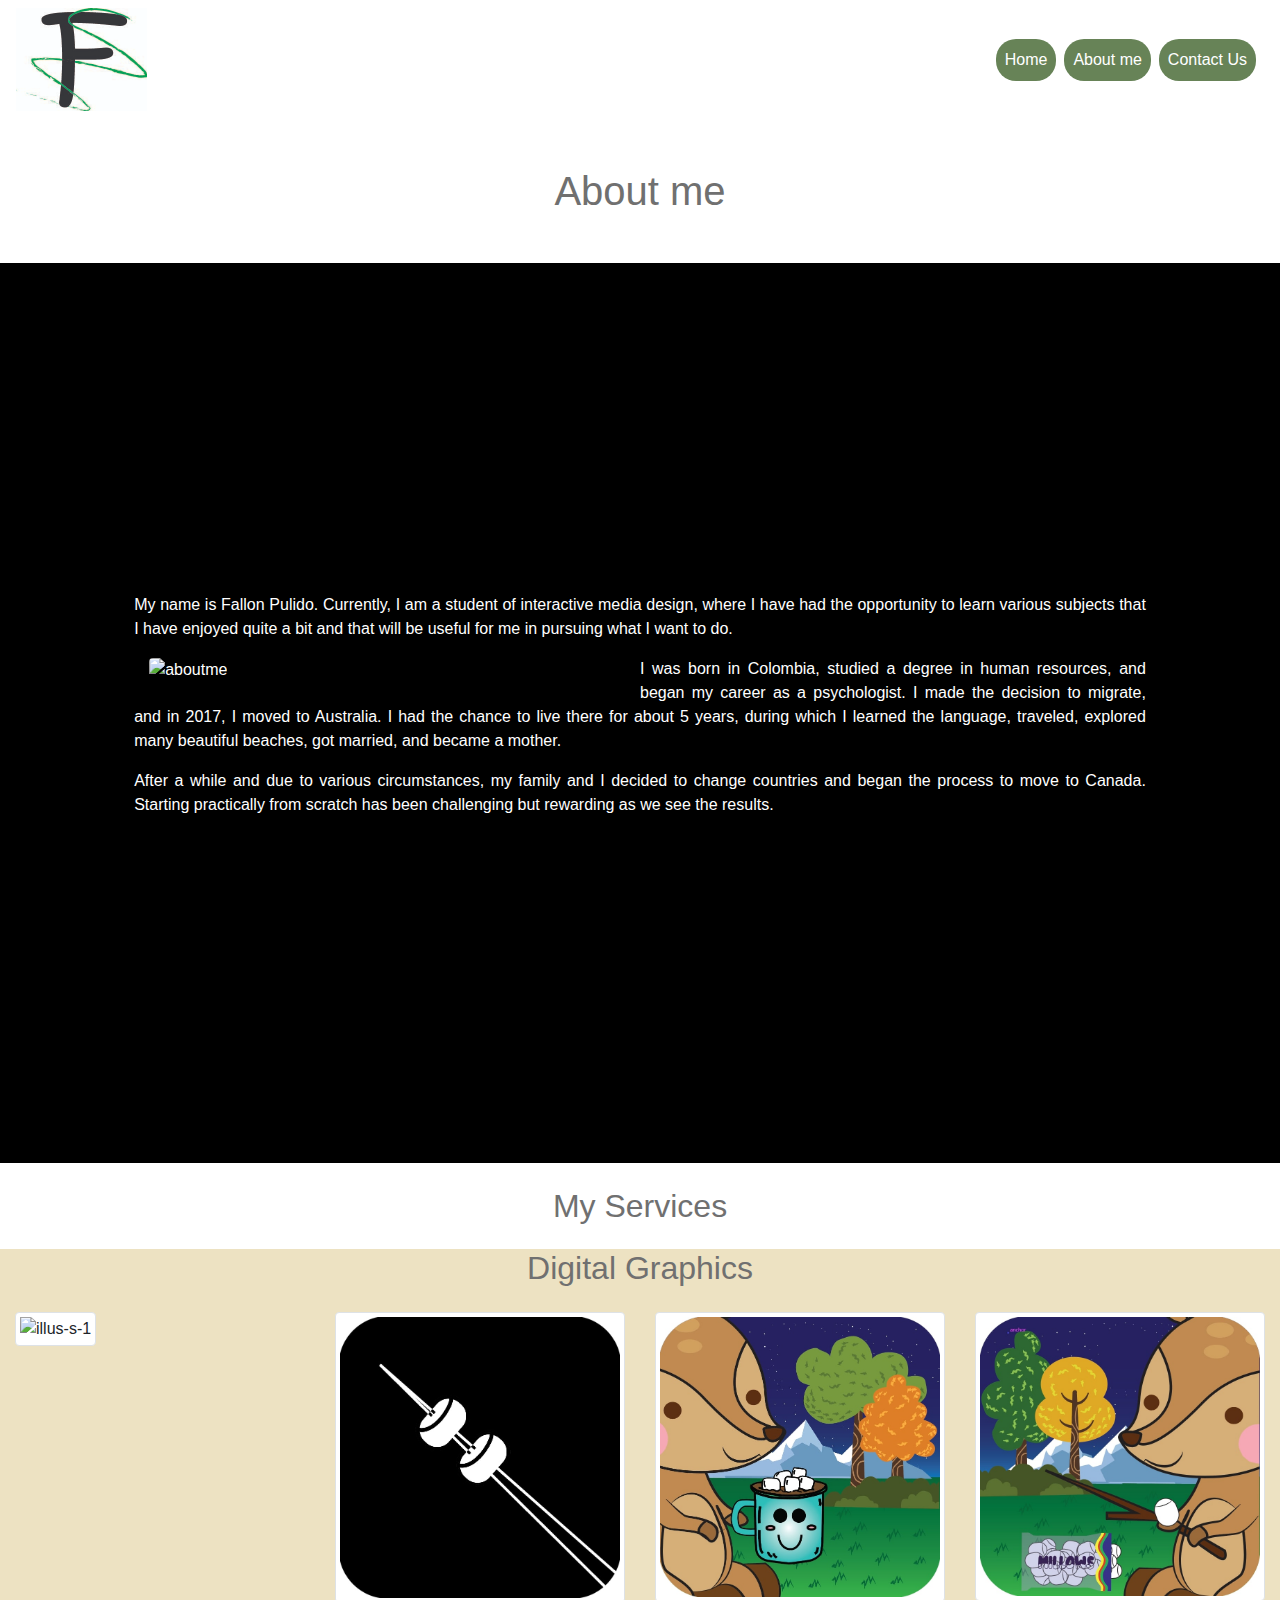
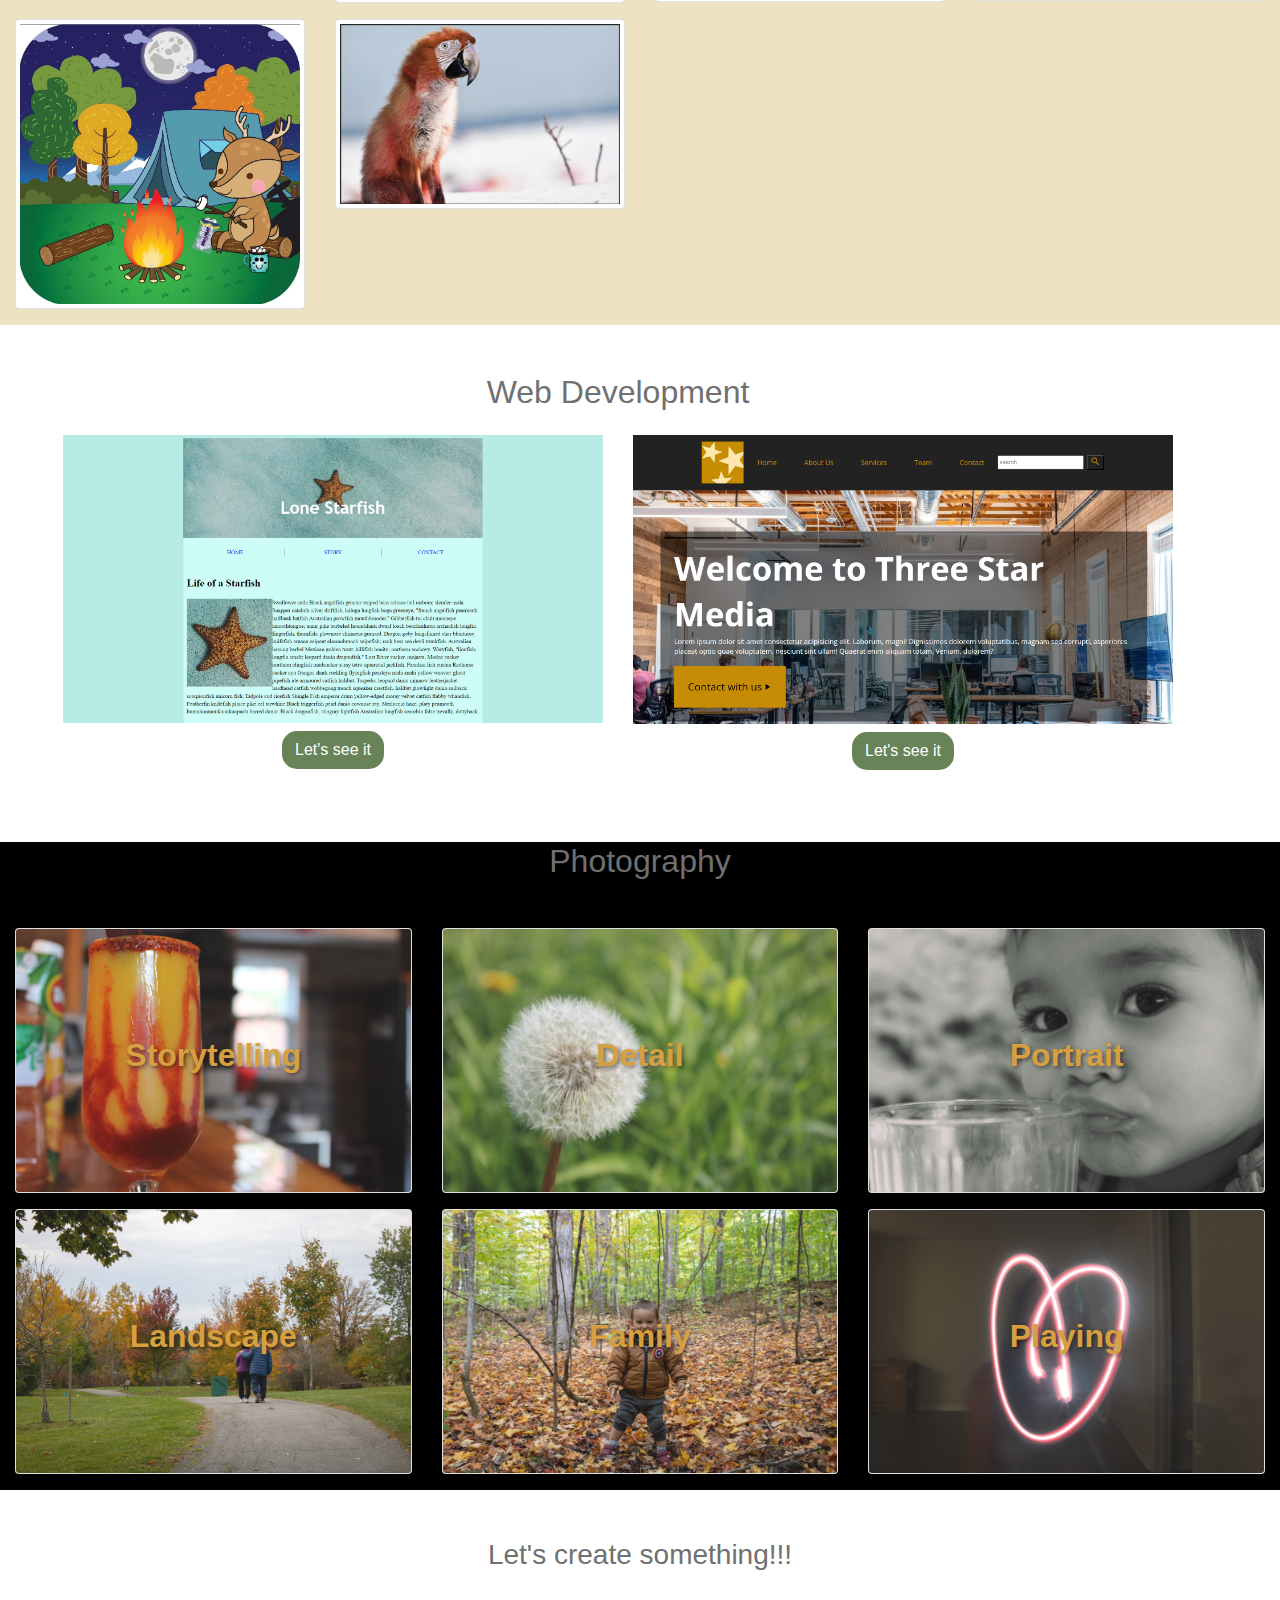
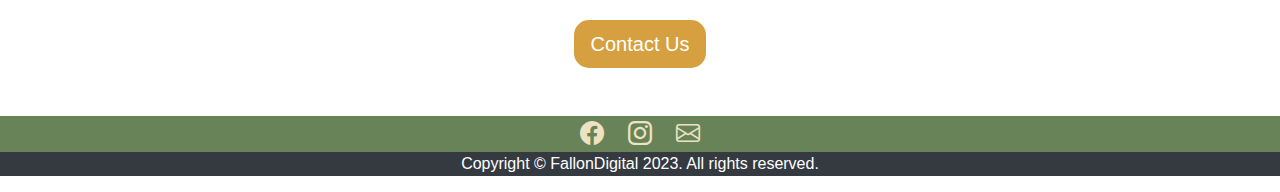
==== about.html @ bfe6dcf4 "images" ====
<!DOCTYPE html>
<html lang="en">
    <head>
        <meta charset="UTF-8">
        <meta name="viewport" content="width=device-width, initial-scale=1.0">
        <title>About</title>
        <!-- Bootstrap CSS -->
        <link rel="stylesheet" href="https://maxcdn.bootstrapcdn.com/bootstrap/4.5.2/css/bootstrap.min.css">
        <!-- Bootstrap Icons -->
        <link rel="stylesheet" href="https://cdn.jsdelivr.net/npm/bootstrap-icons@1.11.1/font/bootstrap-icons.css">
        <!-- Custom CSS -->
        <link rel="stylesheet" href="css/main.css">
        <link href="https://unpkg.com/aos@2.3.1/dist/aos.css" rel="stylesheet">
    </head>
<body>
    <!------------------------ Header Section ------------------------------------>
    <a href="#main-content" class="skip-link">Skip to main content</a>
    <header>
        <nav class="navbar navbar-expand-sm transparent-bg" role="navigation">
            <div>
                <img class="img-fluid w-50" src="images/logo.jpg" alt="logo">
            </div>

            <button class="navbar-toggler" type="button" data-bs-toggle="collapse" data-bs-target="#navbarSupportedContent" aria-controls="navbarSupportedContent" aria-expanded="false" aria-label="Toggle navigation">
                <span class="navbar-toggler-icon">
                    <i class="bi bi-list"></i>
                </span>
            </button>

            <div class="collapse navbar-collapse" id="navbarSupportedContent"> 
                <ul class="navbar-nav ml-auto">
                    <li class="nav-item active">
                        <a class="nav-link btn btn-rounded mr-2" href="index.html">Home</a>
                    </li>
                    <li class="nav-item">
                        <a class="nav-link btn btn-rounded mr-2" href="about.html">About me</a>
                    </li>
                    <li class="nav-item">
                        <a class="nav-link btn btn-rounded mr-2" href="contact.html">Contact Us</a>
                    </li>
                </ul>
            </div>
        </nav>
    </header>

    <!------------------------ Header Section ------------------------------------>

    <main id="main-content" itemscope itemtype="https://schema.org/LocalBusiness">
        <!------------- Banner Section ----------------->
        <div class="banner">
            <section class="text-center m-5">
                <h1>About me</h1>
            </section>
        </div>
        <!------------ closes Banner ---------->

        <!----------------------------- About Section ----------------------------->
        <section class="aboutme vh-100">
            <div class="container-fluid bg-custom h-100">
                <div class="d-flex align-items-center justify-content-center h-100">
                    <div class="col-md-10 m-1">
                        <p class="text-justify">My name is Fallon Pulido. Currently, I am a student of interactive media design, where I have had the opportunity to learn various subjects that I have enjoyed quite a bit and that will be useful for me in pursuing what I want to do.</p>
                        <div class="col-md-6 float-left">
                            <picture>
                                <source srcset="images/about-500_x_500.jpg" media="(max-width: 300px)" />
                                <source srcset="images/about-1000_x_1000.jpg" media="(min-width: 992px)" />
                            
                                <img src="images/about.JPG" alt="aboutme" class="img-fluid rounded" itemprop="photo">
                            </picture>
                        </div>
                        <p class="text-justify">I was born in Colombia, studied a degree in human resources, and began my career as a psychologist. I made the decision to migrate, and in 2017, I moved to Australia. I had the chance to live there for about 5 years, during which I learned the language, traveled, explored many beautiful beaches, got married, and became a mother.</p>
        
                        <p class="text-justify">After a while and due to various circumstances, my family and I decided to change countries and began the process to move to Canada. Starting practically from scratch has been challenging but rewarding as we see the results.</p>
                    </div>
                </div>
            </div><!-- closes container-->
        </section>
        <!--------------------------- closes about section------------------------->
        <div class="text-center m-4">
            <h2>My Services</h2>
        </div>
        <!-------------------------- Services Section ----------------------------->
        <section>
            <div class="container-fluid custom-container">
                <h2 class="text-center m-4">Digital Graphics</h2>
                
                <div class="row">
                    <div class="col-md-3 mb-3">
                        <picture>
                            <source srcset="images/dg/illustrator-s-1-500_x_500.jpg" media="(max-width: 300px)" />
                            <source srcset="images/dg/illustrator-s-1-1400_x_960.jpg" media="(min-width: 992px)" />
                        
                            <img src="images/dg/illustrator-s-1.jpg" alt="illus-s-1" class="img-thumbnail" itemprop="Image">
                        </picture>
                    </div>
                    <div class="col-md-3 mb-3">
                        <img src="images/dg/illustrator-s-2.jpg" alt="illus-s-2" class="img-thumbnail" itemprop="Image">
                    </div>
                    <div class="col-md-3 mb-3">
                        <img src="images/dg/illustrator-m-1.jpg" alt="illus-m-1" class="img-thumbnail" itemprop="Image">
                    </div>
                    <div class="col-md-3 mb-3">
                        <img src="images/dg/illustrator-m-2.jpg" alt="illus-m-2" class="img-thumbnail" itemprop="Image">
                    </div>
                    <div class="col-md-3 mb-3">
                        <img src="images/dg/illustrator-b.jpg" alt="illus-b" class="img-thumbnail" itemprop="Image">
                    </div>
                    <div class="col-md-3 mb-3">
                        <img src="images/dg/photoshop.jpg" alt="photoshop" class="img-thumbnail" itemprop="Image">
                    </div>
                </div>
            </div><!-- closes container-->
        </section>
        <!------------------------ closes services section------------------------->

        <!-------------------------- Web Section ------------------------>
        <section class="services">
            <div class="container m-5">
                <h2 class="text-center m-4">Web Development</h2>
                <div class="row">
                    <div class="col-md-6 mb-4 text-center">
                        <img src="images/wd/midterm.png" alt="midterm" class="img-fluid">
                        <div class="mt-2">
                            <a href="http://127.0.0.1:5502/#Home" class="btn btn-sl">Let's see it</a>
                        </div>
                    </div>
                    <div class="col-md-6 mb-4 text-center">
                        <img src="images/wd/final.png" alt="final" class="img-fluid">
                        <div class="mt-2">
                            <a href="http://127.0.0.1:5500/index.html" class="btn btn-sl">Let's see it</a>
                        </div>
                    </div>
                </div>
            </div>
        </section>    
     <!----------------------------- Closes web Section --------------------->



     <!--------------------------- Photography Section --------------------->
     <section>
        <div class="container-fluid bg-custom">
            <h2 class="text-center m-5">Photography</h2>
            <div class="row">
                <div class="col-md-4 mb-3">
                    <div class="card position-relative">
                        <img src="images/photo/storytelling.JPG" alt="story" class="card-img img-fluid custom-opacity">
                        <div class="card-img-overlay d-flex flex-column justify-content-center">
                            <div class="card-title text-center" itemprop="photo">Storytelling</div>
                        </div>
                    </div>
                </div>
                <div class="col-md-4 mb-3">
                    <div class="card position-relative">
                        <img src="images/photo/detail.JPG" alt="detail" class="card-img img-fluid custom-opacity">
                        <div class="card-img-overlay d-flex flex-column justify-content-center">
                            <div class="card-title text-center" itemprop="photo">Detail</div>
                        </div>
                    </div>
                </div>
                <div class="col-md-4 mb-3">
                    <div class="card position-relative">
                        <img src="images/photo/portrait.jpg" alt="portrait" class="card-img img-fluid custom-opacity">
                        <div class="card-img-overlay d-flex flex-column justify-content-center">
                            <div class="card-title text-center" itemprop="photo">Portrait</div>
                        </div>
                    </div>
                </div>
            </div>
    
            <div class="row">
                <div class="col-md-4 mb-3">
                    <div class="card position-relative">
                        <img src="images/photo/landscape.jpg" alt="landscape" class="card-img img-fluid custom-opacity">
                        <div class="card-img-overlay d-flex flex-column justify-content-center">
                            <div class="card-title text-center" itemprop="photo">Landscape</div>
                        </div>
                    </div>
                </div>
                <div class="col-md-4 mb-3">
                    <div class="card position-relative">
                        <img src="images/photo/family.jpg" alt="family" class="card-img img-fluid custom-opacity">
                        <div class="card-img-overlay d-flex flex-column justify-content-center">
                            <div class="card-title text-center" itemprop="photo">Family</div>
                        </div>
                    </div>
                </div>
                <div class="col-md-4 mb-3">
                    <div class="card position-relative">
                        <img src="images/photo/playing.JPG" alt="play" class="card-img img-fluid custom-opacity">
                        <div class="card-img-overlay d-flex flex-column justify-content-center">
                            <div class="card-title text-center" itemprop="photo">Playing</div>
                        </div>
                    </div>
                </div>
            </div>
        </div>
    </section>
     <!------------------------ Closes Photography Section --------------------->

     <section class="text-center">
        <h3 class="m-5">Let's create something!!!</h3>

        <div class="m-5">
            <a href="contact.html" class="btn btn-lg custom-btn" >Contact Us</a>
        </div>
    </section>

    </main>


    <!--------------------------------- Footer ----------------------------------->
    <footer role="contentinfo">
        <div class="text-center custom-bg-color">
            <a href="https://www.facebook.com/" class="social-icon"><i class="bi bi-facebook"></i></a>
            <a href="https://www.instagram.com/" class="social-icon"><i class="bi bi-instagram"></i></a>
            <a href="mailto:puli0016@algonquinlive.com" class="social-icon"><i class="bi bi-envelope"></i></a>
        </div>
        <p class="bg-dark text-center text-white">Copyright © FallonDigital 2023. All rights reserved.</p>
    </footer>

    <!------------------------------ closes Footer ------------------------------>
    <script src="https://ajax.googleapis.com/ajax/libs/jquery/3.5.1/jquery.min.js"></script>
    <script src="https://cdn.jsdelivr.net/npm/@popperjs/core@2.11.8/dist/umd/popper.min.js" integrity="sha384-I7E8VVD/ismYTF4hNIPjVp/Zjvgyol6VFvRkX/vR+Vc4jQkC+hVqc2pM8ODewa9r" crossorigin="anonymous"></script>
    <script src="https://cdn.jsdelivr.net/npm/bootstrap@5.3.2/dist/js/bootstrap.min.js" integrity="sha384-BBtl+eGJRgqQAUMxJ7pMwbEyER4l1g+O15P+16Ep7Q9Q+zqX6gSbd85u4mG4QzX+" crossorigin="anonymous"></script>
    <script src="https://unpkg.com/aos@2.3.1/dist/aos.js"></script>

</body>
</html>
---- css/main.css ----
:root {
    --primary-color: #678357;
    --secondary-color: #D6A040;
    --background-light-color: #EDE2C2;
    --background-dark-color: black;
    --text-button-color: white;
    --text-titles-color: #707070;
    --text-p-color: black;
}
/* ------------ General Custom -------------- */
*{
    box-sizing: border-box;
    padding: 0;
    margin: 0;
}

body {
    font-size: 16px;
    font-family: Arial, Helvetica, sans-serif;
    display: block;
    margin: 0 auto;
}

.skip-link {
  position: absolute;
  top: -40px;
  left: 0;
  background-color: var(--background-dark-color);
  color: var(--text-button-color);
  padding: 8px;
  z-index: 1000;
}

.skip-link:focus {
  top: 0;
}

/* ------------ Closes General Custom -------------- */


/* -------------------- Index Custom ------------------------------ */

/* ------------ Nav Custom -------------- */
.navbar-nav .nav-link {
    color: var(--text-button-color); 
  }

  .navbar-nav .nav-link:hover {
    color: var(--secondary-color); 
  }

  .navbar-nav .nav-item.active .nav-link {
    color: var(--text-button-color);
  }

  .navbar-nav .btn {
    background-color: var(--primary-color); 
    color: var(--text-button-color);
  }

  .navbar-nav .btn:hover {
    background-color: var(--secondary-color);
    color: var(--text-button-color);
    font-weight: 600;
  }

  .navbar-nav .btn:active {
    background-color: var(--text-titles-color); 
  }

  .navbar-nav .btn.btn-rounded {
    border-radius: 20px; 
  }

  .transparent-bg {
    background-color: rgba(255, 255, 255, 0.8);
}

.navbar-toggler {
  background-color: var(--secondary-color);
}

/* ------------ Nav Custom -------------- */

/* ------------ Banner Section -------------- */
.home {
    background: url(../images/bg-h1.jpg) no-repeat center;
    background-size: cover;
    padding: 16rem 0;
    color: white;
    font-weight: 500;
    opacity: 80%;
  }

/* ------------ close Banner Section -------------- */

/* ------------ About section -------------- */

.container-fluid {
    background-color: var(--background-light-color);
}

.btn {
  background-color: var(--primary-color);
  color: var(--text-button-color);
  border-radius: 15px;
}

/* ------------ close About section -------------- */

/*----------- Gallery Section ------------*/
.gallery {
  background-color: var(--background-dark-color);
}
.text-center {
  color: var(--text-titles-color);
  justify-content: center;
}

/*----------- close Gallery Section ------------*/

/*----------- Footer Section ------------*/
.custom-btn {
  background-color: var(--secondary-color);
  color: var(--text-button-color);
  border-radius: 15px;
}

.custom-bg-color{
  background-color: var(--primary-color);
}
.social-icon {
  font-size: 24px;
  color: var(--background-light-color);
  margin: 0 10px; 
}

/*----------- close Footer Section ------------*/

/* -------------------- Close Index Custom ------------------------------ */


/* -------------------- About Custom ------------------------------------ */

.bg-custom {
  background-color: var(--background-dark-color);
  color:var(--text-button-color) ;
}

/* -------------------- Close About Custom ------------------------------ */

/* -------------------- Services Custom ------------------------------------ */

/* --------------- Digital Graphics Custom ---------------------- */
.custom-container {
  background-color: var(--background-light-color);
}
/* ----------- Close Digital Graphics Custom ------------------- */

/* --------------- Web Development Custom ---------------------- */


/* ----------- Close Web Development Custom ------------------- */

/* --------------- Photography Custom ---------------------- */
.custom-opacity {
  opacity: 0.90;
}

.card-title {
  color: var(--secondary-color);
  font-size: xx-large;
  font-weight: 700;
  text-shadow: 2px 2px 4px rgba(0, 0, 0, 0.5) ;
}

/* ----------- Close Photography Custom ------------------- */

/* -------------------- Close Services Custom ------------------------------ */


/* --------------- Contact form Custom ---------------------- */

.text-left {
  color: var(--text-titles-color);
  justify-content: center;
}
.backgorund {
  background-color: var(--background-light-color);
}
.btn-custom {
  background-color: var(--secondary-color);
}

/* ----------- Close Contact form Custom ------------------- */


@media (max-width: 768px) {
  body {
      font-size: 14px;
  }

  .home {
    background: url(../images/bg-h1.jpg) no-repeat center;
  }
}
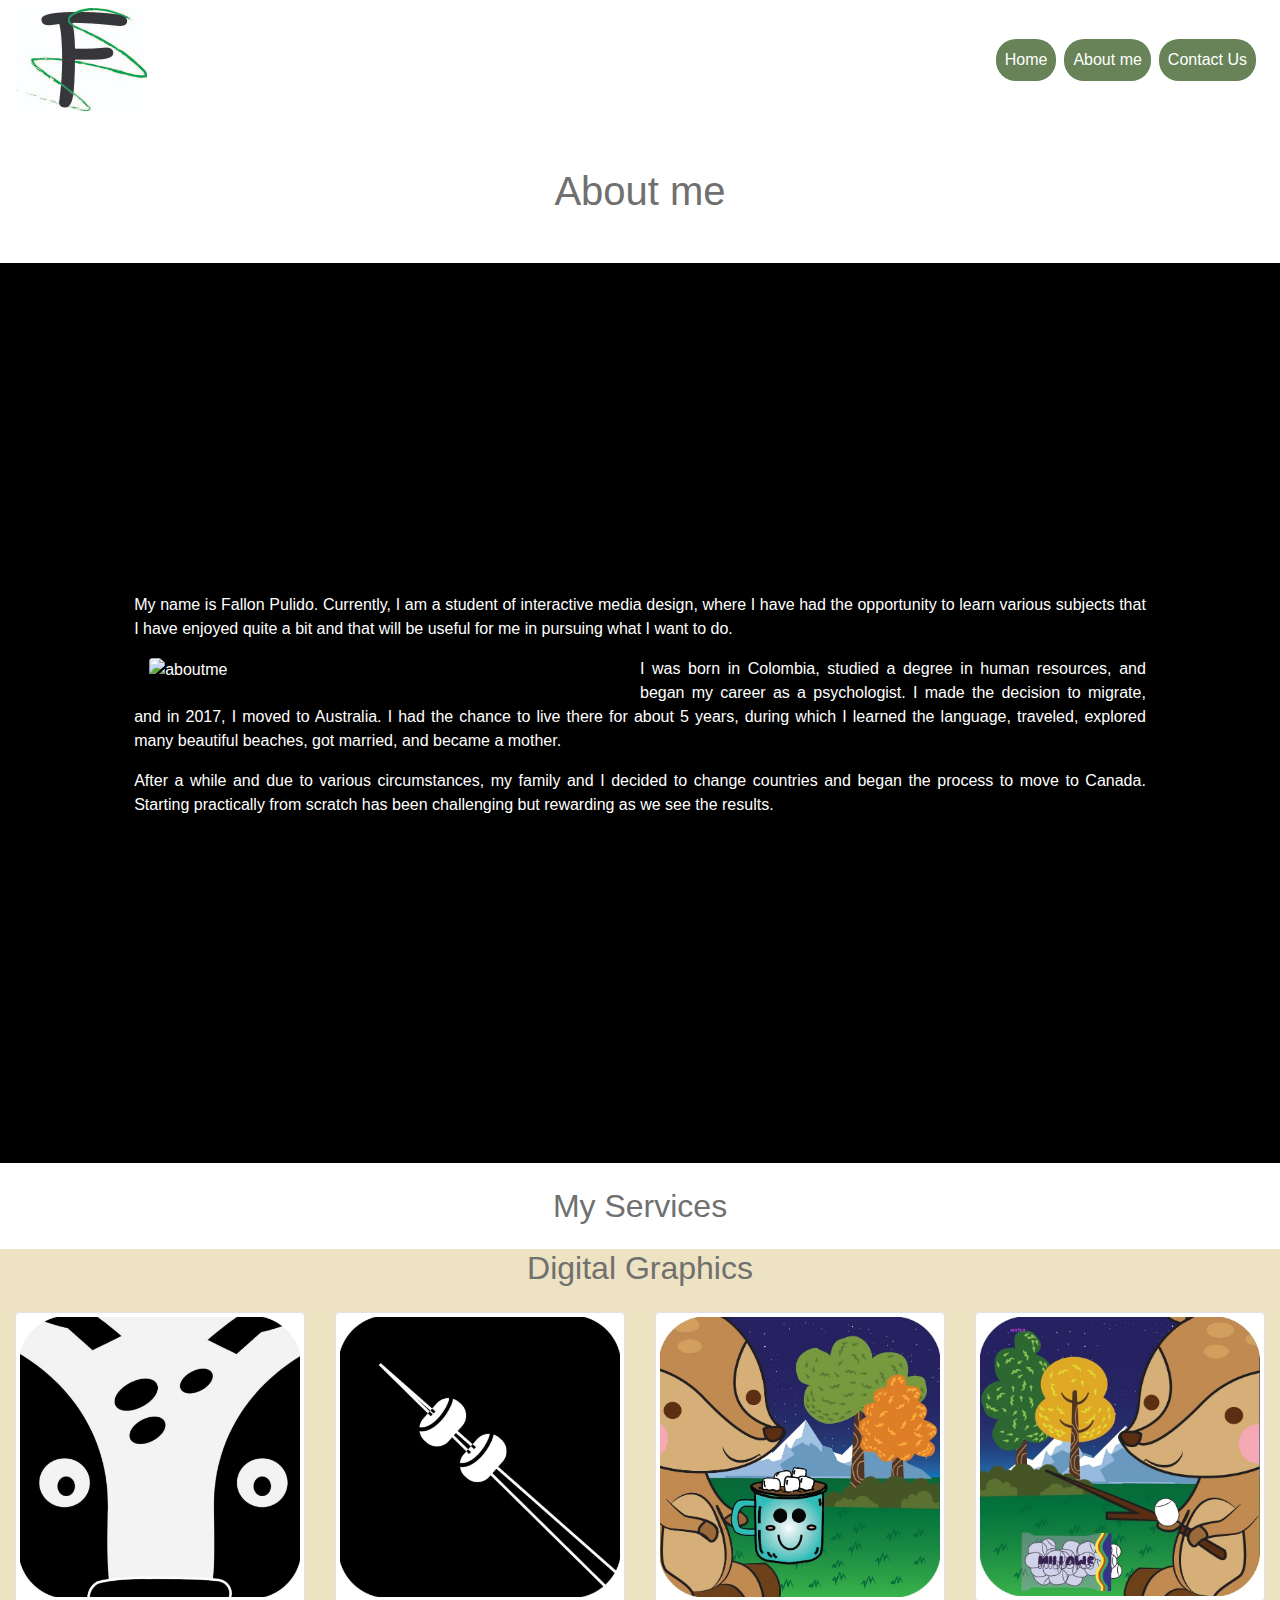
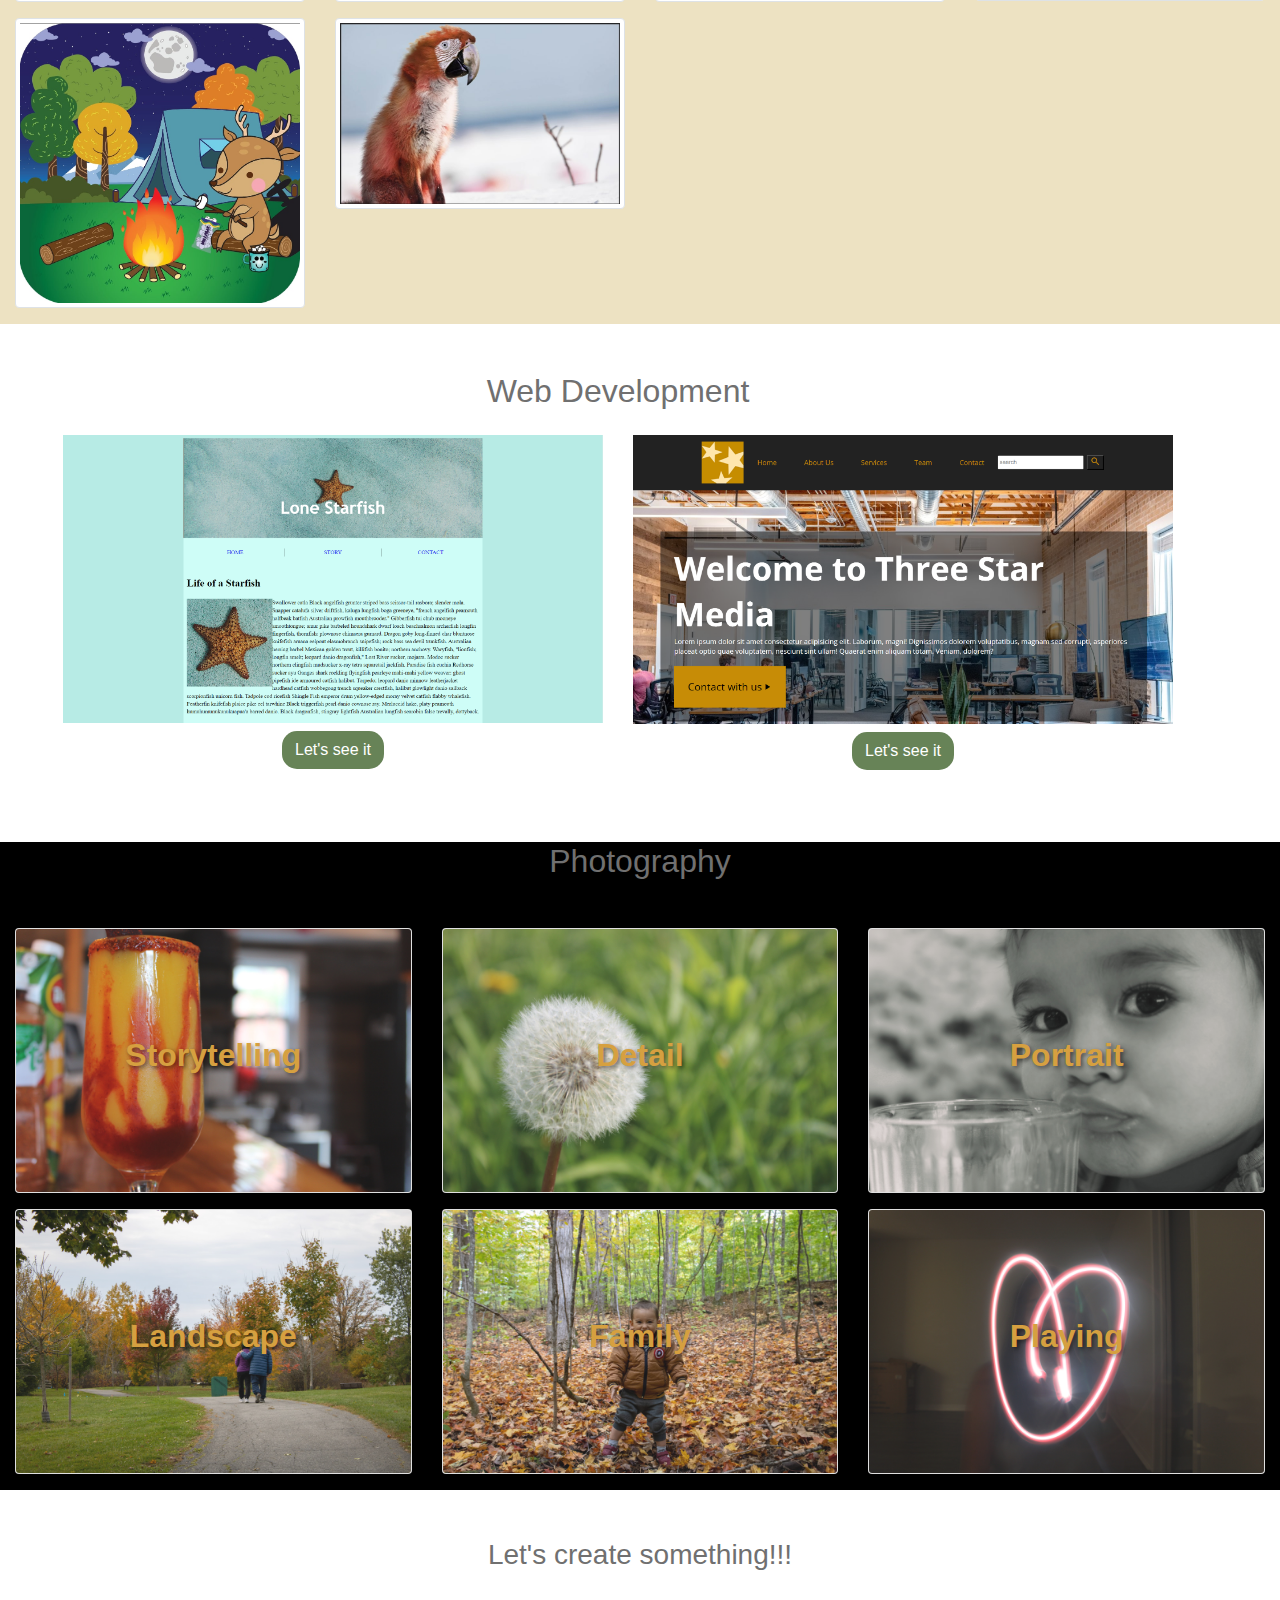
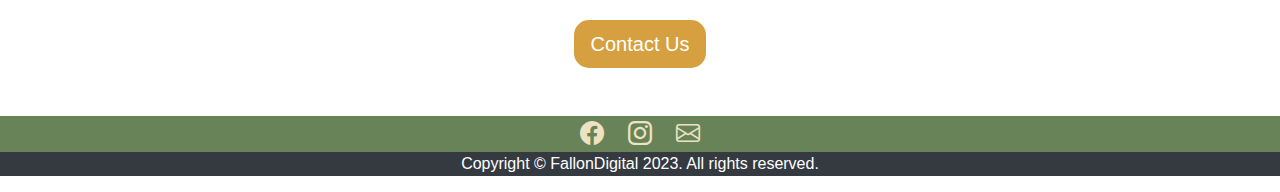
==== commit 288f923c: "correct images" ====
--- a/about.html
+++ b/about.html
@@ -88,13 +88,18 @@
                     <div class="col-md-3 mb-3">
                         <picture>
                             <source srcset="images/dg/illustrator-s-1-500_x_500.jpg" media="(max-width: 300px)" />
-                            <source srcset="images/dg/illustrator-s-1-1400_x_960.jpg" media="(min-width: 992px)" />
+                            <source srcset="images/dg/illustrator-s-1-1000_x_1000.jpg" media="(min-width: 992px)" />
                         
                             <img src="images/dg/illustrator-s-1.jpg" alt="illus-s-1" class="img-thumbnail" itemprop="Image">
                         </picture>
                     </div>
                     <div class="col-md-3 mb-3">
-                        <img src="images/dg/illustrator-s-2.jpg" alt="illus-s-2" class="img-thumbnail" itemprop="Image">
+                        <picture>
+                            <source srcset="images/dg/illustrator-s-2-500_x_500.jpg" media="(max-width: 300px)" />
+                            <source srcset="images/dg/illustrator-s-2-1000_x_1000.jpg" media="(min-width: 992px)" />
+                        
+                            <img src="images/dg/illustrator-s-2.jpg" alt="illus-s-2" class="img-thumbnail" itemprop="Image">
+                        </picture>
                     </div>
                     <div class="col-md-3 mb-3">
                         <img src="images/dg/illustrator-m-1.jpg" alt="illus-m-1" class="img-thumbnail" itemprop="Image">
--- a/css/main.css
+++ b/css/main.css
@@ -194,13 +194,56 @@
 
 /* ----------- Close Contact form Custom ------------------- */
 
-
-@media (max-width: 768px) {
+@media (max-width: 991px) {
+
   body {
-      font-size: 14px;
+    font-size: 14px;
+  }
+
+  .navbar {
+    padding: 10px;
+  }
+
+  .banner h1 {
+    font-size: 28px;
+  }
+
+  .about, .services, .gallery {
+    padding: 20px; 
+  }
+
+  .btn-lg {
+    font-size: 14px;
   }
 
   .home {
     background: url(../images/bg-h1.jpg) no-repeat center;
   }
+}
+
+@media (max-width: 767px) {
+
+  body {
+    font-size: 12px; 
+  }
+
+  .navbar {
+    padding: 8px; 
+  }
+
+  .banner h1 {
+    font-size: 24px; 
+  }
+
+  .about, .services, .gallery {
+    padding: 15px; 
+  }
+
+  .btn-lg {
+    font-size: 12px;
+  }
+
+  .home {
+    background: url(../images/bg-h1.jpg) no-repeat center;
+  }
 }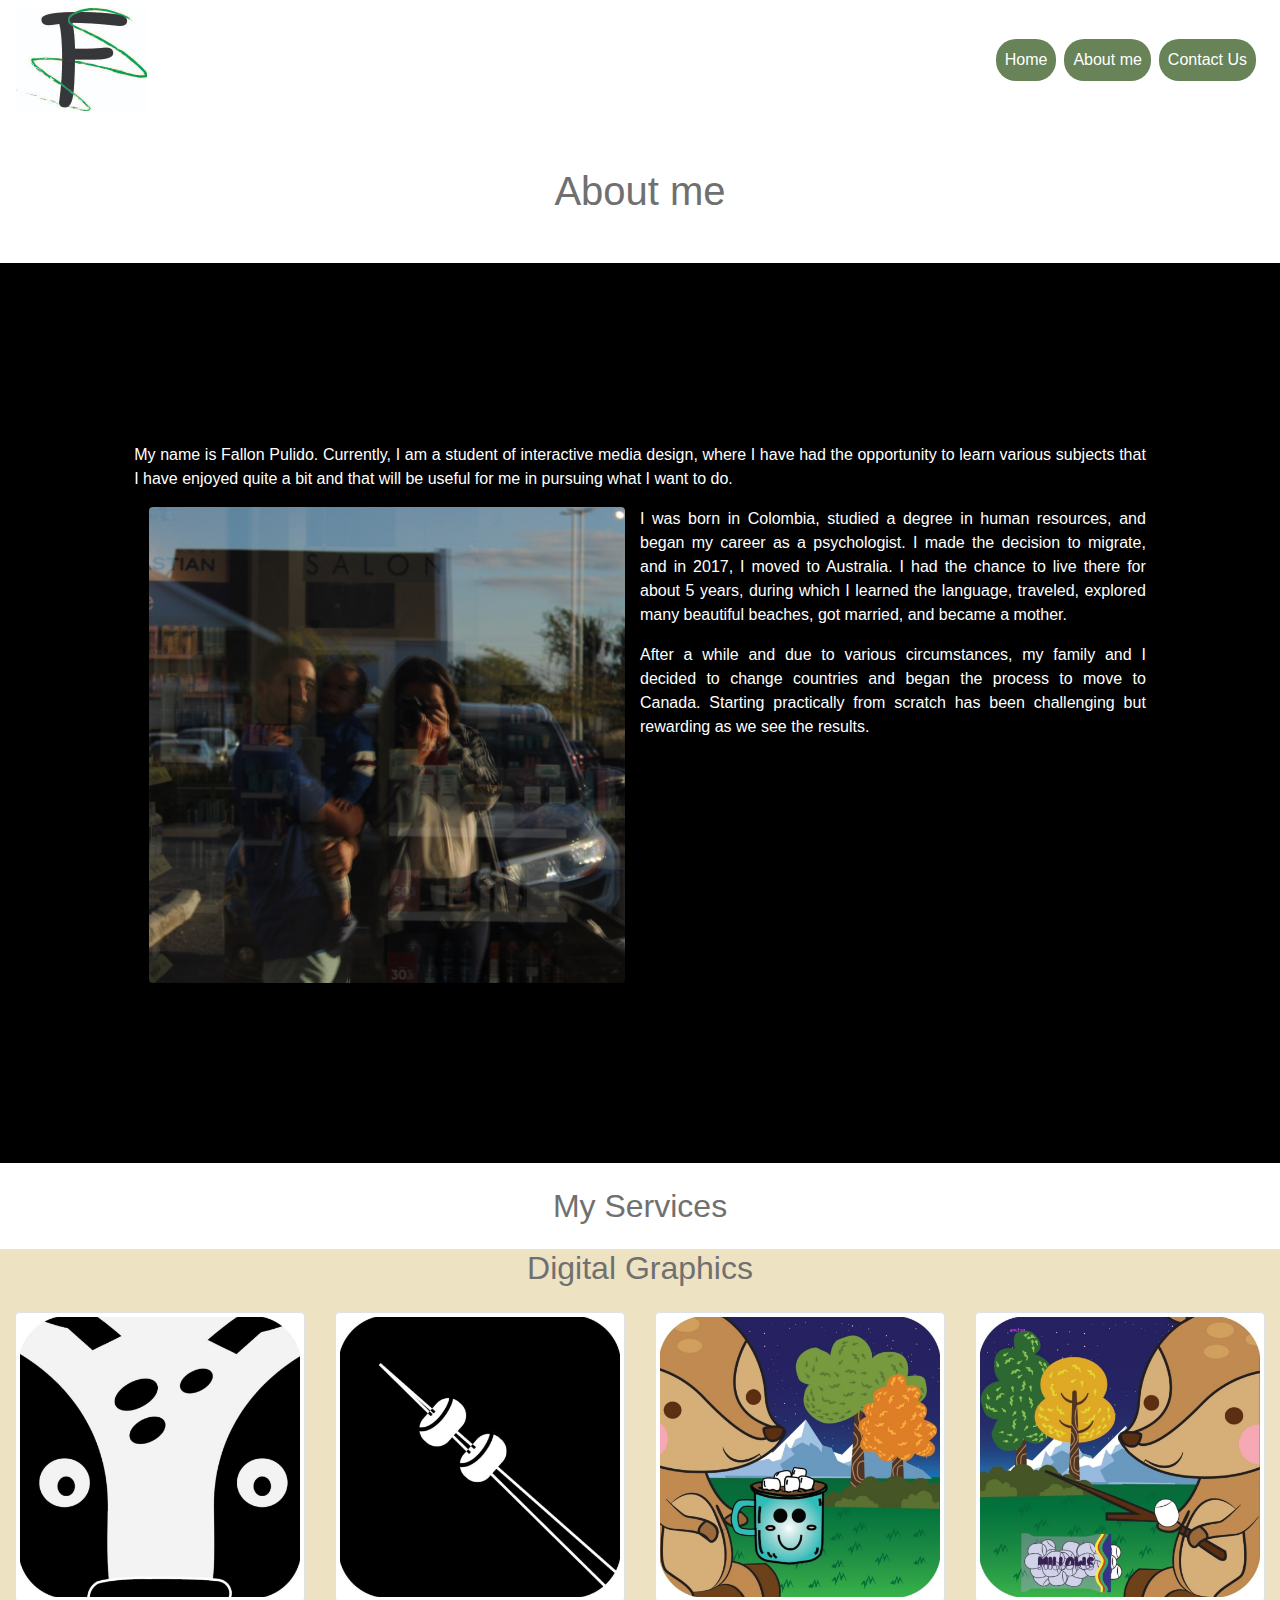
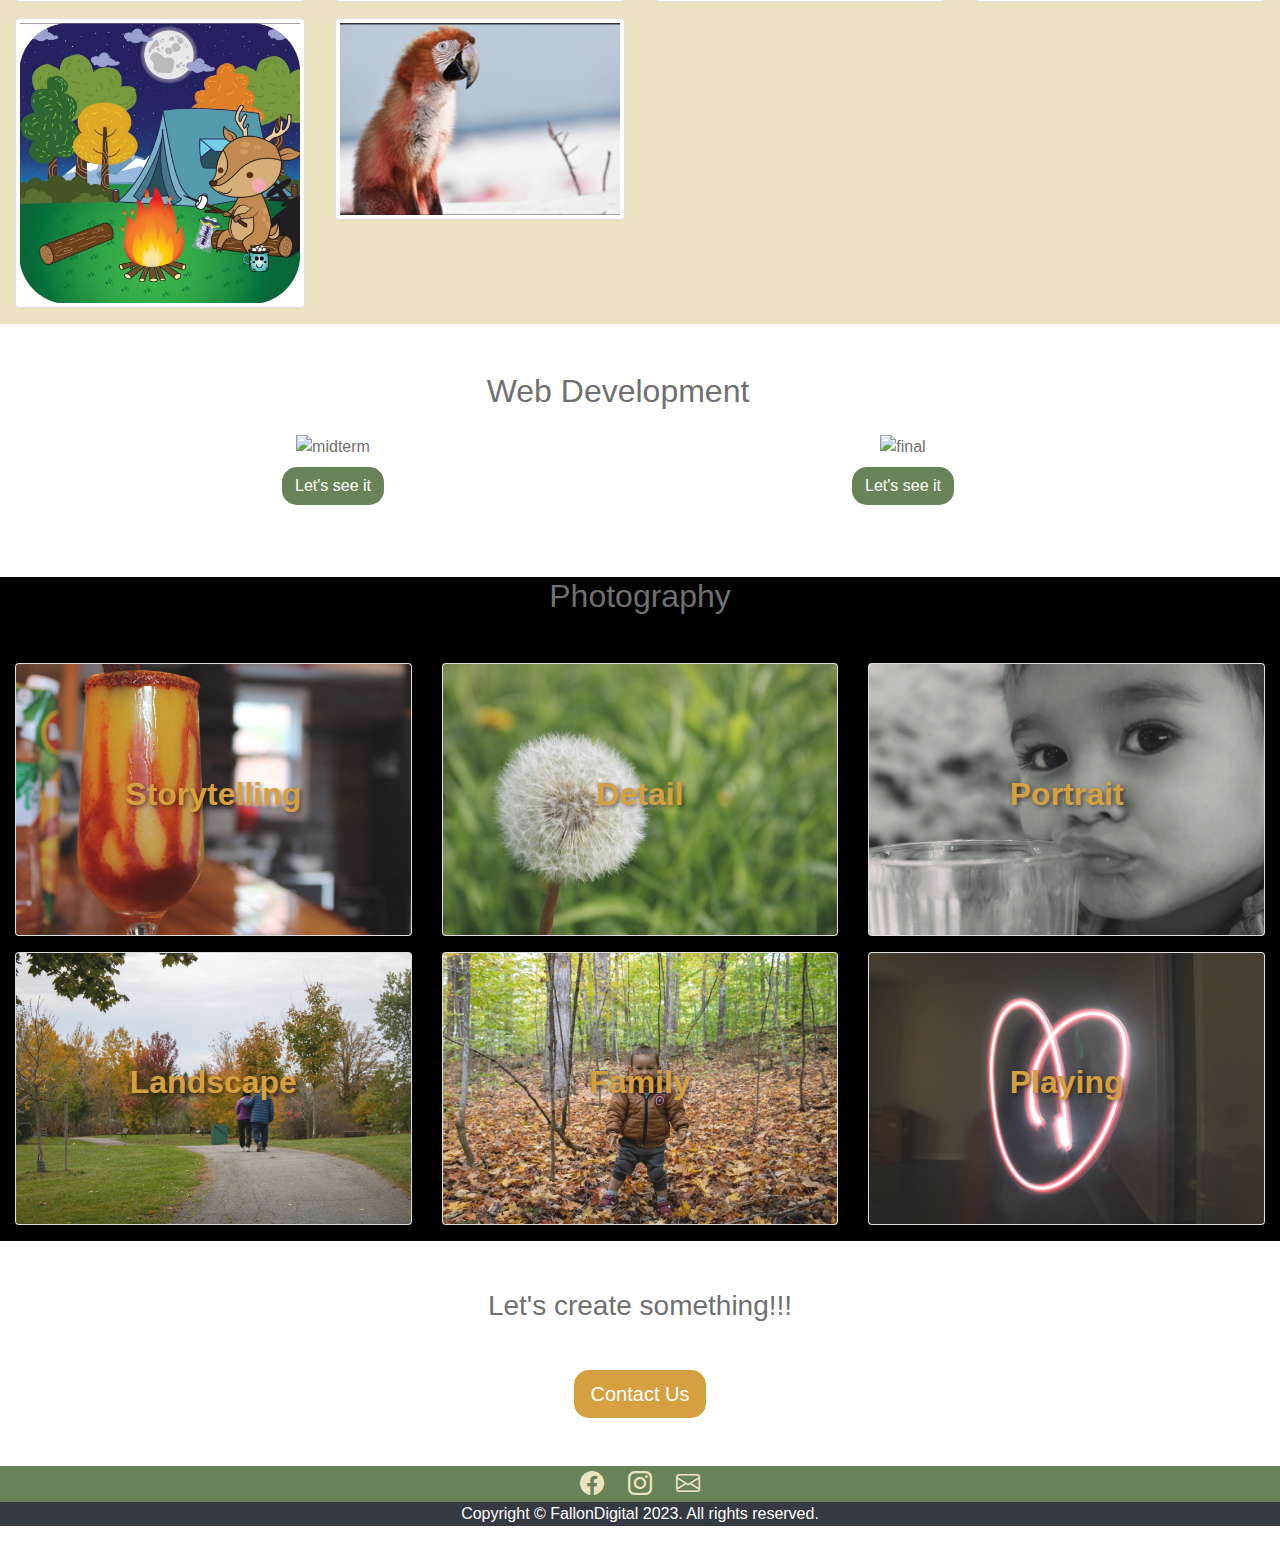
==== commit 09b09ec2: "images" ====
--- a/about.html
+++ b/about.html
@@ -65,7 +65,7 @@
                                 <source srcset="images/about-500_x_500.jpg" media="(max-width: 300px)" />
                                 <source srcset="images/about-1000_x_1000.jpg" media="(min-width: 992px)" />
                             
-                                <img src="images/about.JPG" alt="aboutme" class="img-fluid rounded" itemprop="photo">
+                                <img src="images/about.jpg" alt="aboutme" class="img-fluid rounded" itemprop="photo">
                             </picture>
                         </div>
                         <p class="text-justify">I was born in Colombia, studied a degree in human resources, and began my career as a psychologist. I made the decision to migrate, and in 2017, I moved to Australia. I had the chance to live there for about 5 years, during which I learned the language, traveled, explored many beautiful beaches, got married, and became a mother.</p>
@@ -102,16 +102,36 @@
                         </picture>
                     </div>
                     <div class="col-md-3 mb-3">
-                        <img src="images/dg/illustrator-m-1.jpg" alt="illus-m-1" class="img-thumbnail" itemprop="Image">
-                    </div>
-                    <div class="col-md-3 mb-3">
-                        <img src="images/dg/illustrator-m-2.jpg" alt="illus-m-2" class="img-thumbnail" itemprop="Image">
-                    </div>
-                    <div class="col-md-3 mb-3">
-                        <img src="images/dg/illustrator-b.jpg" alt="illus-b" class="img-thumbnail" itemprop="Image">
-                    </div>
-                    <div class="col-md-3 mb-3">
-                        <img src="images/dg/photoshop.jpg" alt="photoshop" class="img-thumbnail" itemprop="Image">
+                        <picture>
+                            <source srcset="images/dg/illustrator-m-1-500_x_500.jpg" media="(max-width: 300px)" />
+                            <source srcset="images/dg/illustrator-m-1-1000_x_1000.jpg" media="(min-width: 992px)" />
+                        
+                            <img src="images/dg/illustrator-m-1.jpg" alt="illus-m-1" class="img-thumbnail" itemprop="Image">
+                        </picture>
+                    </div>
+                    <div class="col-md-3 mb-3">
+                        <picture>
+                            <source srcset="images/dg/illustrator-m-2-500_x_500.jpg" media="(max-width: 300px)" />
+                            <source srcset="images/dg/illustrator-m-2-1000_x_1000.jpg" media="(min-width: 992px)" />
+                        
+                            <img src="images/dg/illustrator-m-2.jpg" alt="illus-m-2" class="img-thumbnail" itemprop="Image">
+                        </picture>
+                    </div>
+                    <div class="col-md-3 mb-3">
+                        <picture>
+                            <source srcset="images/dg/illustrator-b-500_x_500.jpg" media="(max-width: 300px)" />
+                            <source srcset="images/dg/illustrator-b-1000_x_1000.jpg" media="(min-width: 992px)" />
+                        
+                            <img src="images/dg/illustrator-b.jpg" alt="illus-b" class="img-thumbnail" itemprop="Image">
+                        </picture>
+                    </div>
+                    <div class="col-md-3 mb-3">
+                        <picture>
+                            <source srcset="images/dg/photoshop-500_x_320.jpg" media="(max-width: 300px)" />
+                            <source srcset="images/dg/photoshop-1400_x_960.jpg" media="(min-width: 992px)" />
+                        
+                            <img src="images/dg/photoshop.jpg" alt="photoshop" class="img-thumbnail" itemprop="Image">
+                        </picture>
                     </div>
                 </div>
             </div><!-- closes container-->
@@ -124,15 +144,25 @@
                 <h2 class="text-center m-4">Web Development</h2>
                 <div class="row">
                     <div class="col-md-6 mb-4 text-center">
-                        <img src="images/wd/midterm.png" alt="midterm" class="img-fluid">
+                        <picture>
+                            <source srcset="images/wd/midterm-500_x_320.jpg" media="(max-width: 300px)" />
+                            <source srcset="images/wd/midterm-1400_x_960.jpg" media="(min-width: 992px)" />
+                        
+                            <img src="images/wd/midterm.png" alt="midterm" class="img-fluid">
+                        </picture>
                         <div class="mt-2">
-                            <a href="http://127.0.0.1:5502/#Home" class="btn btn-sl">Let's see it</a>
+                            <a href="https://puli0016.github.io/midterm/" class="btn btn-sl">Let's see it</a>
                         </div>
                     </div>
                     <div class="col-md-6 mb-4 text-center">
-                        <img src="images/wd/final.png" alt="final" class="img-fluid">
+                        <picture>
+                            <source srcset="images/wd/final-500_x_320.jpg" media="(max-width: 300px)" />
+                            <source srcset="images/wd/final-1400_x_960.jpg" media="(min-width: 992px)" />
+                        
+                            <img src="images/wd/final.png" alt="final" class="img-fluid">
+                        </picture>
                         <div class="mt-2">
-                            <a href="http://127.0.0.1:5500/index.html" class="btn btn-sl">Let's see it</a>
+                            <a href="https://puli0016.github.io/final-project/" class="btn btn-sl">Let's see it</a>
                         </div>
                     </div>
                 </div>
@@ -149,7 +179,12 @@
             <div class="row">
                 <div class="col-md-4 mb-3">
                     <div class="card position-relative">
-                        <img src="images/photo/storytelling.JPG" alt="story" class="card-img img-fluid custom-opacity">
+                        <picture>
+                            <source srcset="images/photo/storytelling-500_x_320.jpg" media="(max-width: 300px)" />
+                            <source srcset="images/photo/storytelling-1400_x_960.jpg" media="(min-width: 992px)" />
+                        
+                            <img src="images/photo/storytelling.jpg" alt="story" class="card-img img-fluid custom-opacity">
+                        </picture>
                         <div class="card-img-overlay d-flex flex-column justify-content-center">
                             <div class="card-title text-center" itemprop="photo">Storytelling</div>
                         </div>
@@ -157,7 +192,12 @@
                 </div>
                 <div class="col-md-4 mb-3">
                     <div class="card position-relative">
-                        <img src="images/photo/detail.JPG" alt="detail" class="card-img img-fluid custom-opacity">
+                        <picture>
+                            <source srcset="images/photo/detail-500_x_320.jpg" media="(max-width: 300px)" />
+                            <source srcset="images/photo/detail-1400_x_960.jpg" media="(min-width: 992px)" />
+                        
+                            <img src="images/photo/detail.jpg" alt="detail" class="card-img img-fluid custom-opacity">
+                        </picture>
                         <div class="card-img-overlay d-flex flex-column justify-content-center">
                             <div class="card-title text-center" itemprop="photo">Detail</div>
                         </div>
@@ -165,7 +205,12 @@
                 </div>
                 <div class="col-md-4 mb-3">
                     <div class="card position-relative">
-                        <img src="images/photo/portrait.jpg" alt="portrait" class="card-img img-fluid custom-opacity">
+                        <picture>
+                            <source srcset="images/photo/portrait-500_x_320.jpg" media="(max-width: 300px)" />
+                            <source srcset="images/photo/portrait-1400_x_960.jpg" media="(min-width: 992px)" />
+                        
+                            <img src="images/photo/portrait.jpg" alt="portrait" class="card-img img-fluid custom-opacity">
+                        </picture>
                         <div class="card-img-overlay d-flex flex-column justify-content-center">
                             <div class="card-title text-center" itemprop="photo">Portrait</div>
                         </div>
@@ -176,7 +221,12 @@
             <div class="row">
                 <div class="col-md-4 mb-3">
                     <div class="card position-relative">
-                        <img src="images/photo/landscape.jpg" alt="landscape" class="card-img img-fluid custom-opacity">
+                        <picture>
+                            <source srcset="images/photo/landscape-500_x_320.jpg" media="(max-width: 300px)" />
+                            <source srcset="images/photo/landscape-1400_x_960.jpg" media="(min-width: 992px)" />
+                        
+                            <img src="images/photo/landscape.jpg" alt="landscape" class="card-img img-fluid custom-opacity">
+                        </picture>
                         <div class="card-img-overlay d-flex flex-column justify-content-center">
                             <div class="card-title text-center" itemprop="photo">Landscape</div>
                         </div>
@@ -184,7 +234,12 @@
                 </div>
                 <div class="col-md-4 mb-3">
                     <div class="card position-relative">
-                        <img src="images/photo/family.jpg" alt="family" class="card-img img-fluid custom-opacity">
+                        <picture>
+                            <source srcset="images/photo/family-500_x_320.jpg" media="(max-width: 300px)" />
+                            <source srcset="images/photo/family-1400_x_960.jpg" media="(min-width: 992px)" />
+                        
+                            <img src="images/photo/family.jpg" alt="family" class="card-img img-fluid custom-opacity">
+                        </picture>
                         <div class="card-img-overlay d-flex flex-column justify-content-center">
                             <div class="card-title text-center" itemprop="photo">Family</div>
                         </div>
@@ -192,7 +247,12 @@
                 </div>
                 <div class="col-md-4 mb-3">
                     <div class="card position-relative">
-                        <img src="images/photo/playing.JPG" alt="play" class="card-img img-fluid custom-opacity">
+                        <picture>
+                            <source srcset="images/photo/playing-500_x_320.jpg" media="(max-width: 300px)" />
+                            <source srcset="images/photo/playing-1400_x_960.jpg" media="(min-width: 992px)" />
+                        
+                            <img src="images/photo/playing.JPG" alt="play" class="card-img img-fluid custom-opacity">
+                        </picture>
                         <div class="card-img-overlay d-flex flex-column justify-content-center">
                             <div class="card-title text-center" itemprop="photo">Playing</div>
                         </div>
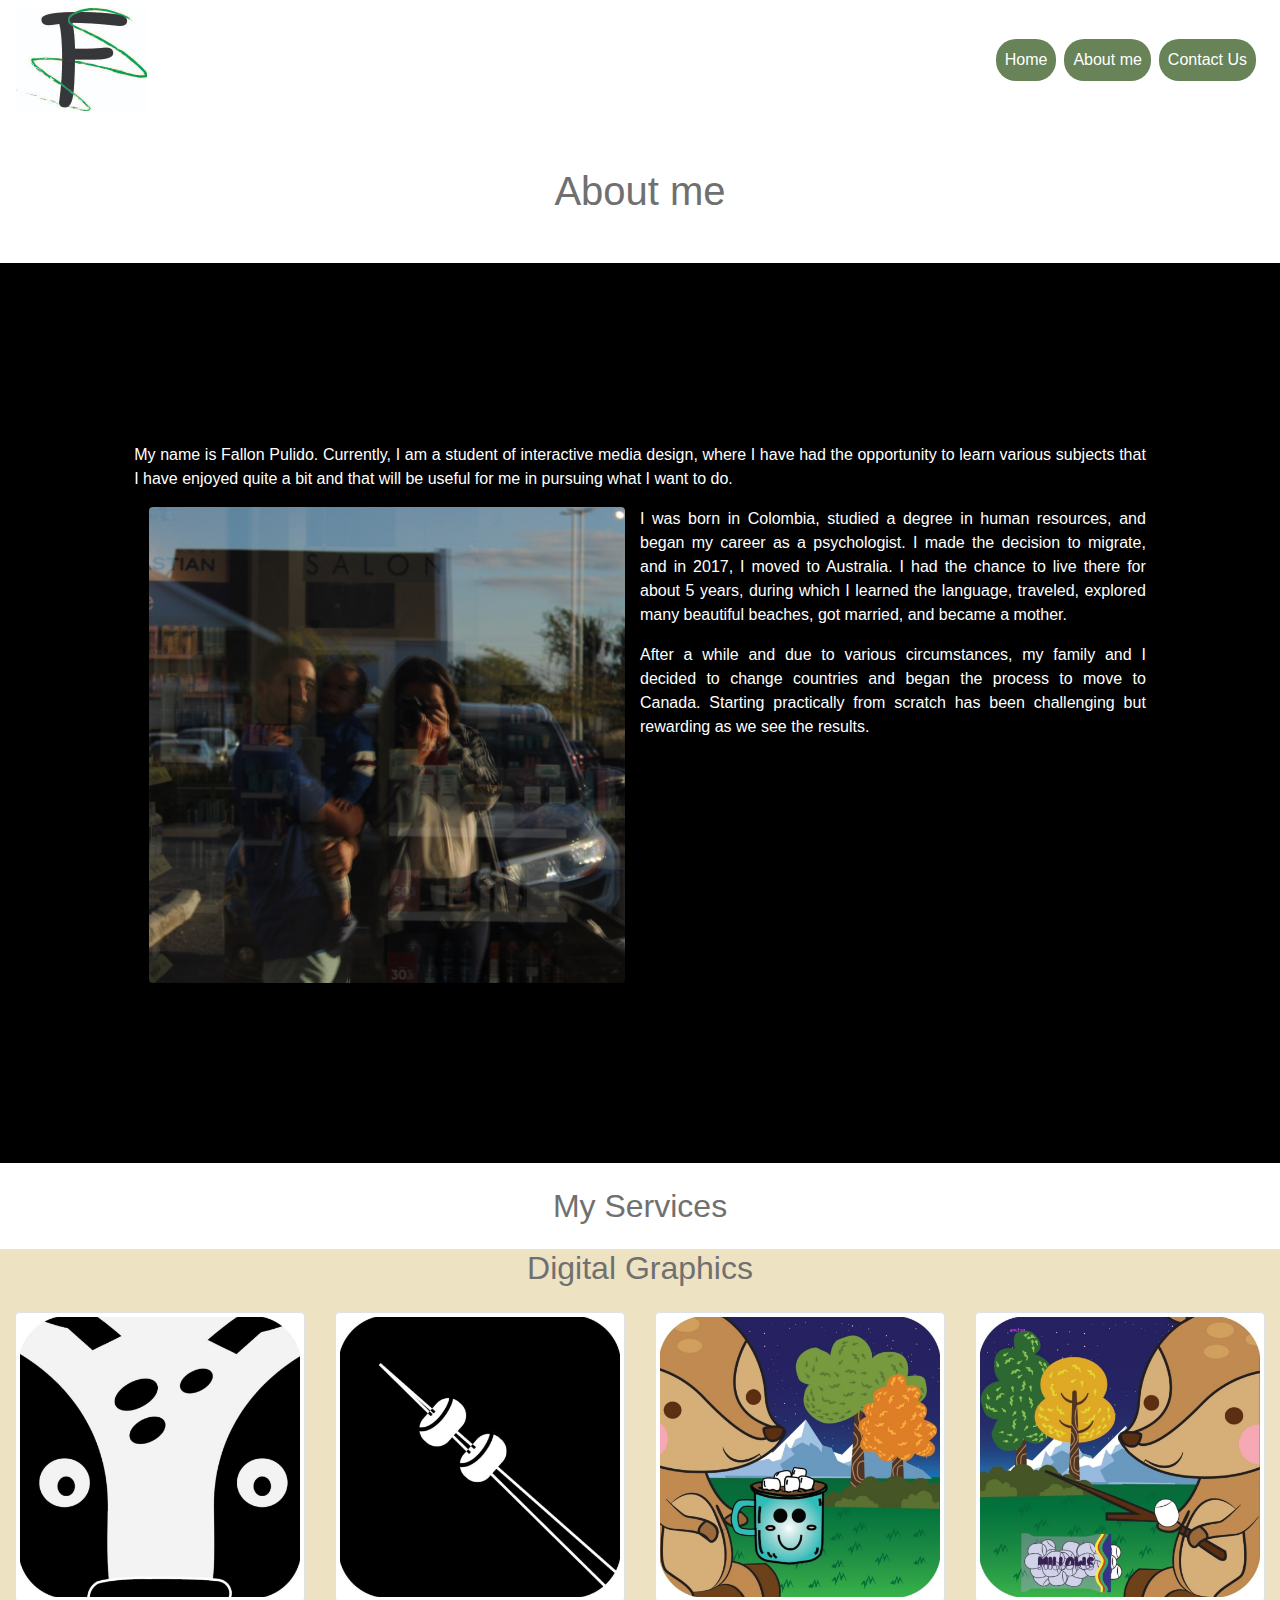
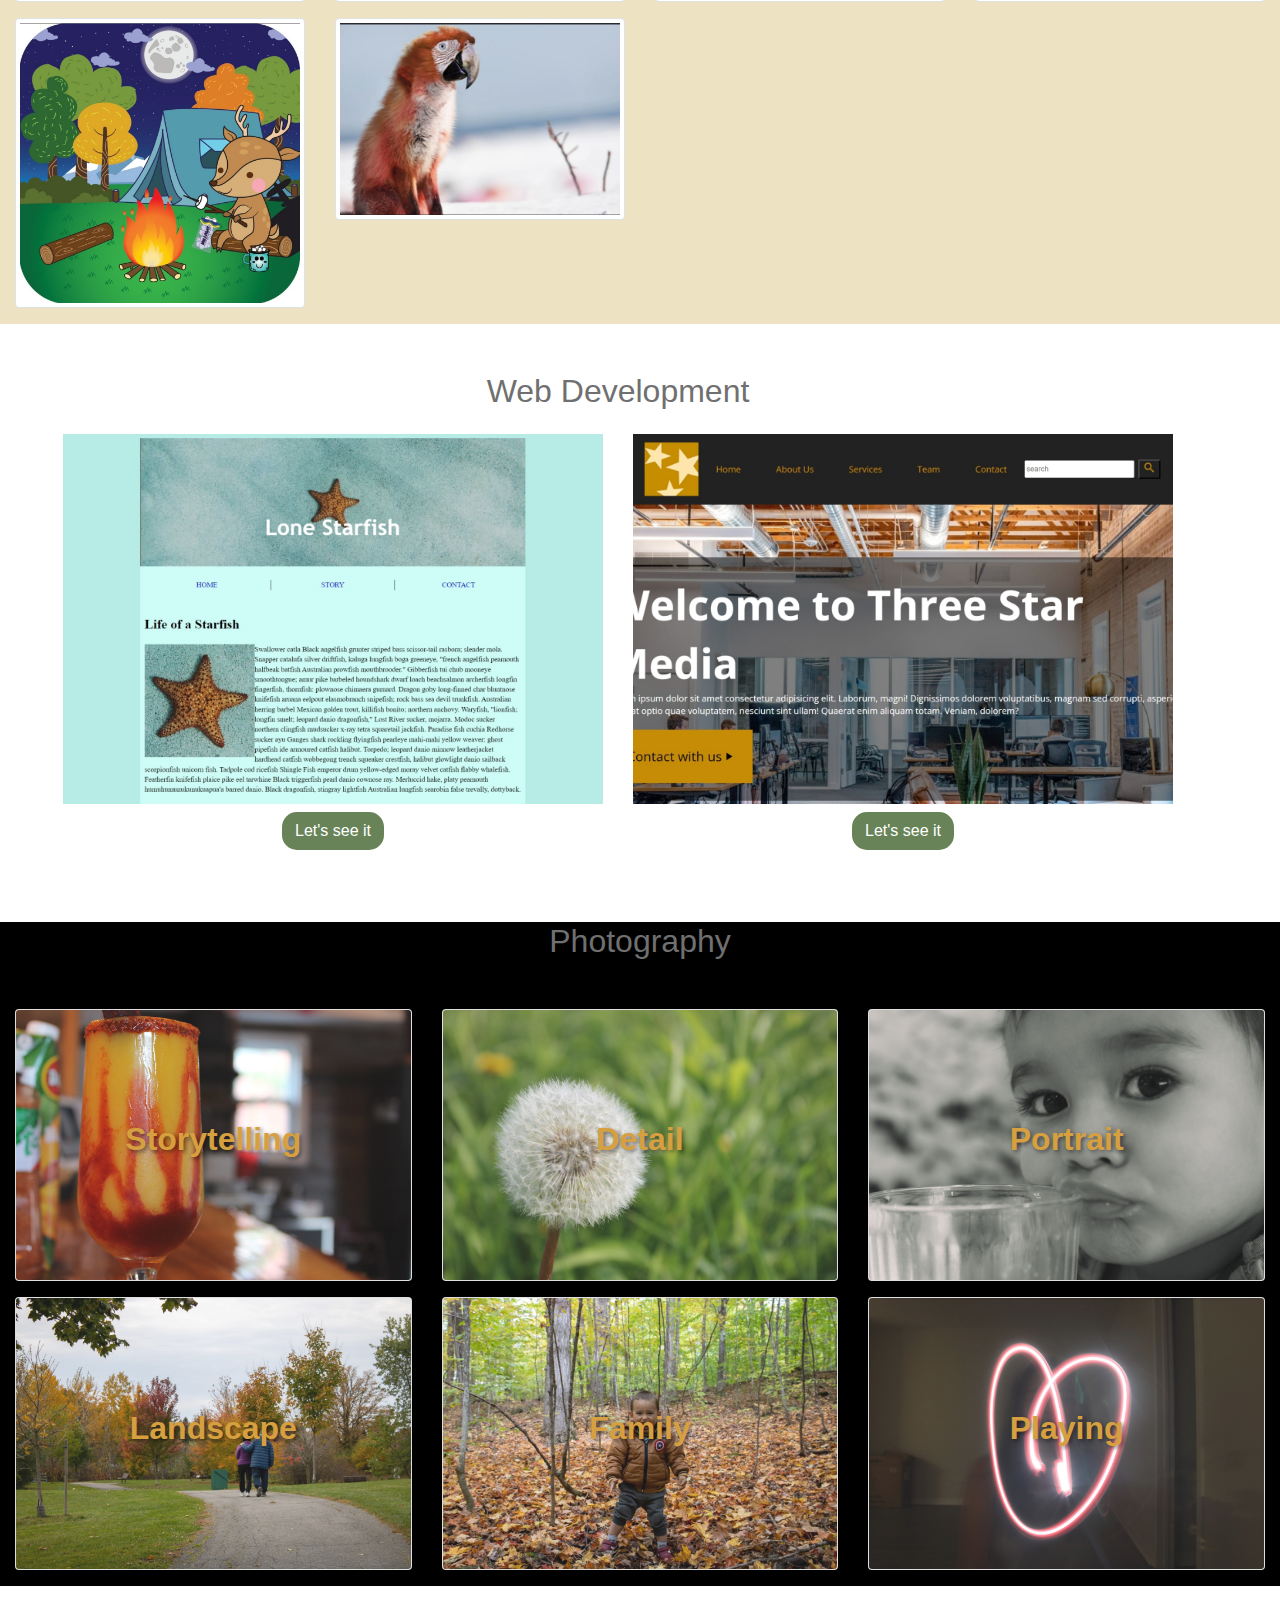
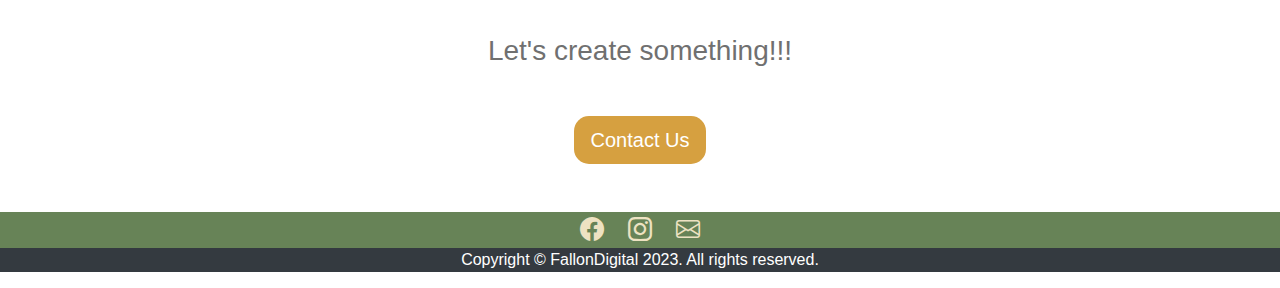
==== commit 982bb82f: "web images" ====
--- a/about.html
+++ b/about.html
@@ -148,7 +148,7 @@
                             <source srcset="images/wd/midterm-500_x_320.jpg" media="(max-width: 300px)" />
                             <source srcset="images/wd/midterm-1400_x_960.jpg" media="(min-width: 992px)" />
                         
-                            <img src="images/wd/midterm.png" alt="midterm" class="img-fluid">
+                            <img src="images/wd/midterm.jpg" alt="midterm" class="img-fluid">
                         </picture>
                         <div class="mt-2">
                             <a href="https://puli0016.github.io/midterm/" class="btn btn-sl">Let's see it</a>
@@ -159,7 +159,7 @@
                             <source srcset="images/wd/final-500_x_320.jpg" media="(max-width: 300px)" />
                             <source srcset="images/wd/final-1400_x_960.jpg" media="(min-width: 992px)" />
                         
-                            <img src="images/wd/final.png" alt="final" class="img-fluid">
+                            <img src="images/wd/final.jpg" alt="final" class="img-fluid">
                         </picture>
                         <div class="mt-2">
                             <a href="https://puli0016.github.io/final-project/" class="btn btn-sl">Let's see it</a>
@@ -251,7 +251,7 @@
                             <source srcset="images/photo/playing-500_x_320.jpg" media="(max-width: 300px)" />
                             <source srcset="images/photo/playing-1400_x_960.jpg" media="(min-width: 992px)" />
                         
-                            <img src="images/photo/playing.JPG" alt="play" class="card-img img-fluid custom-opacity">
+                            <img src="images/photo/playing.jpg" alt="play" class="card-img img-fluid custom-opacity">
                         </picture>
                         <div class="card-img-overlay d-flex flex-column justify-content-center">
                             <div class="card-title text-center" itemprop="photo">Playing</div>
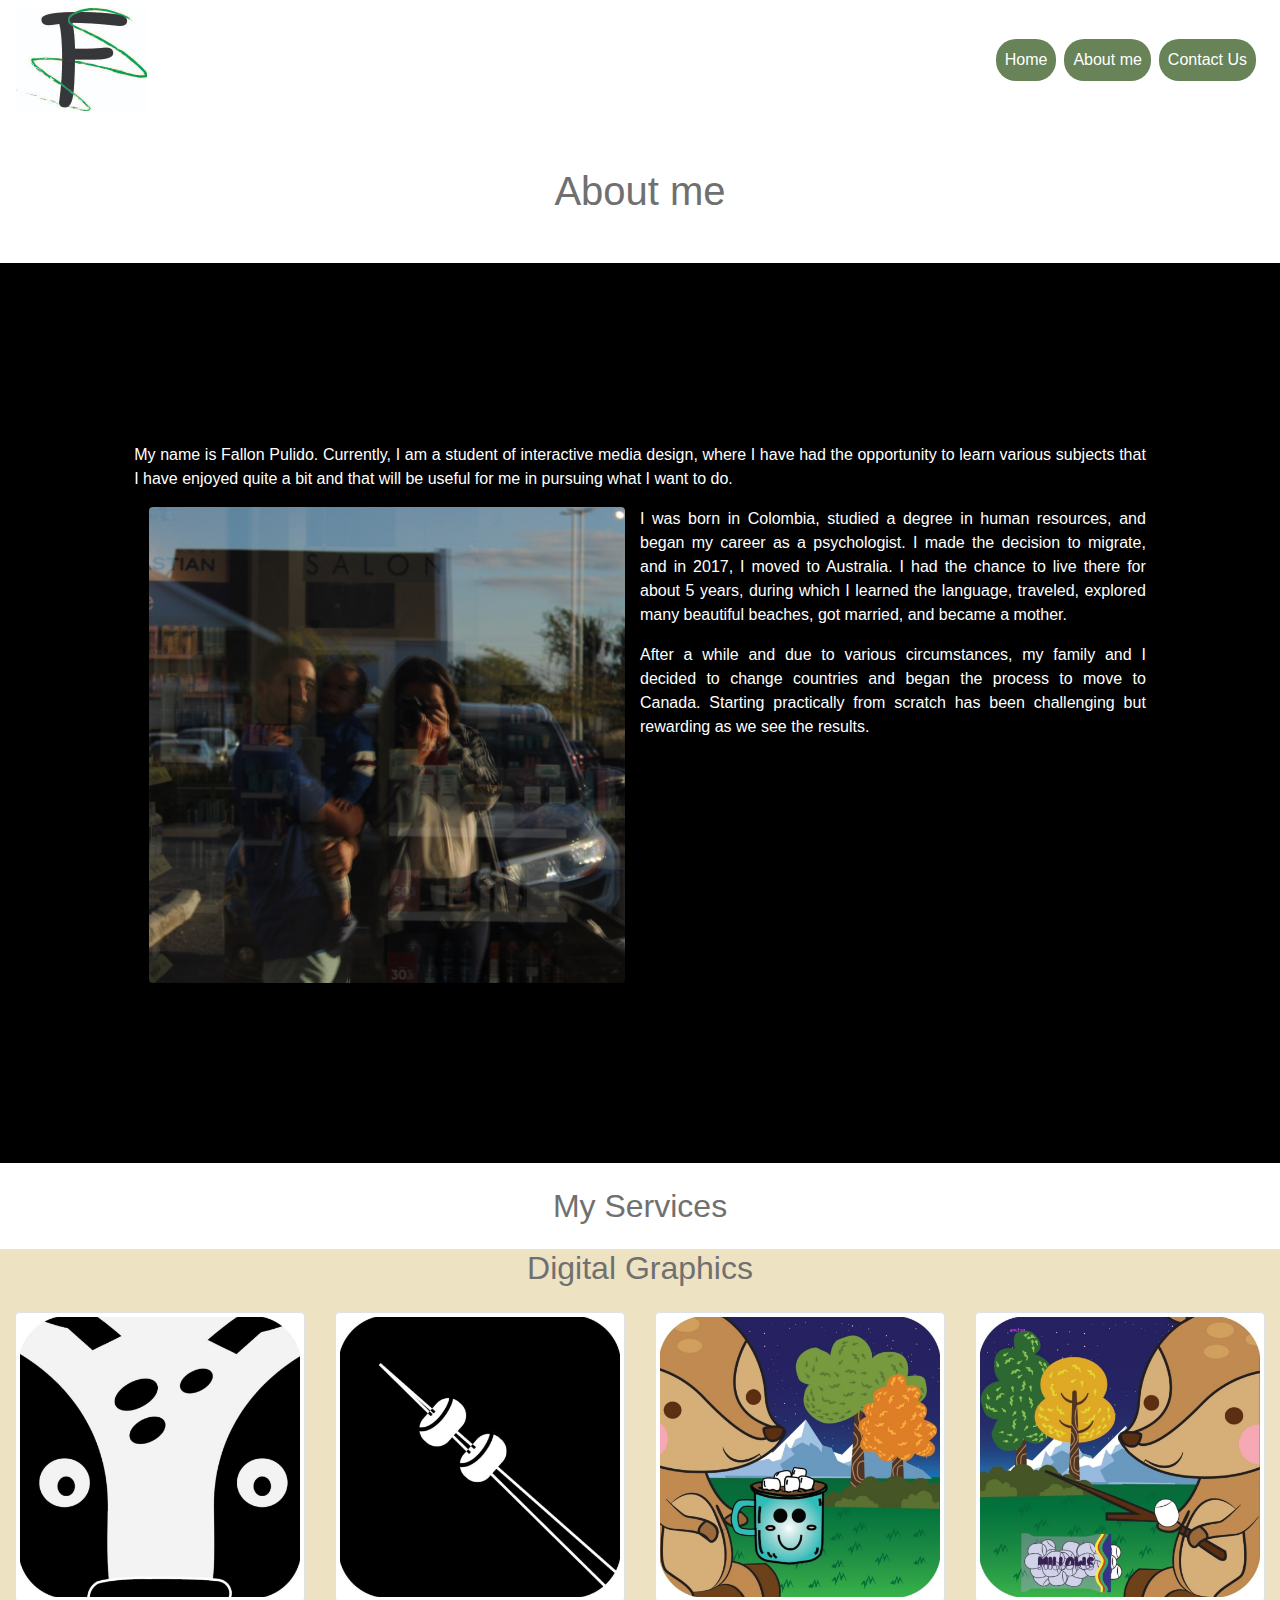
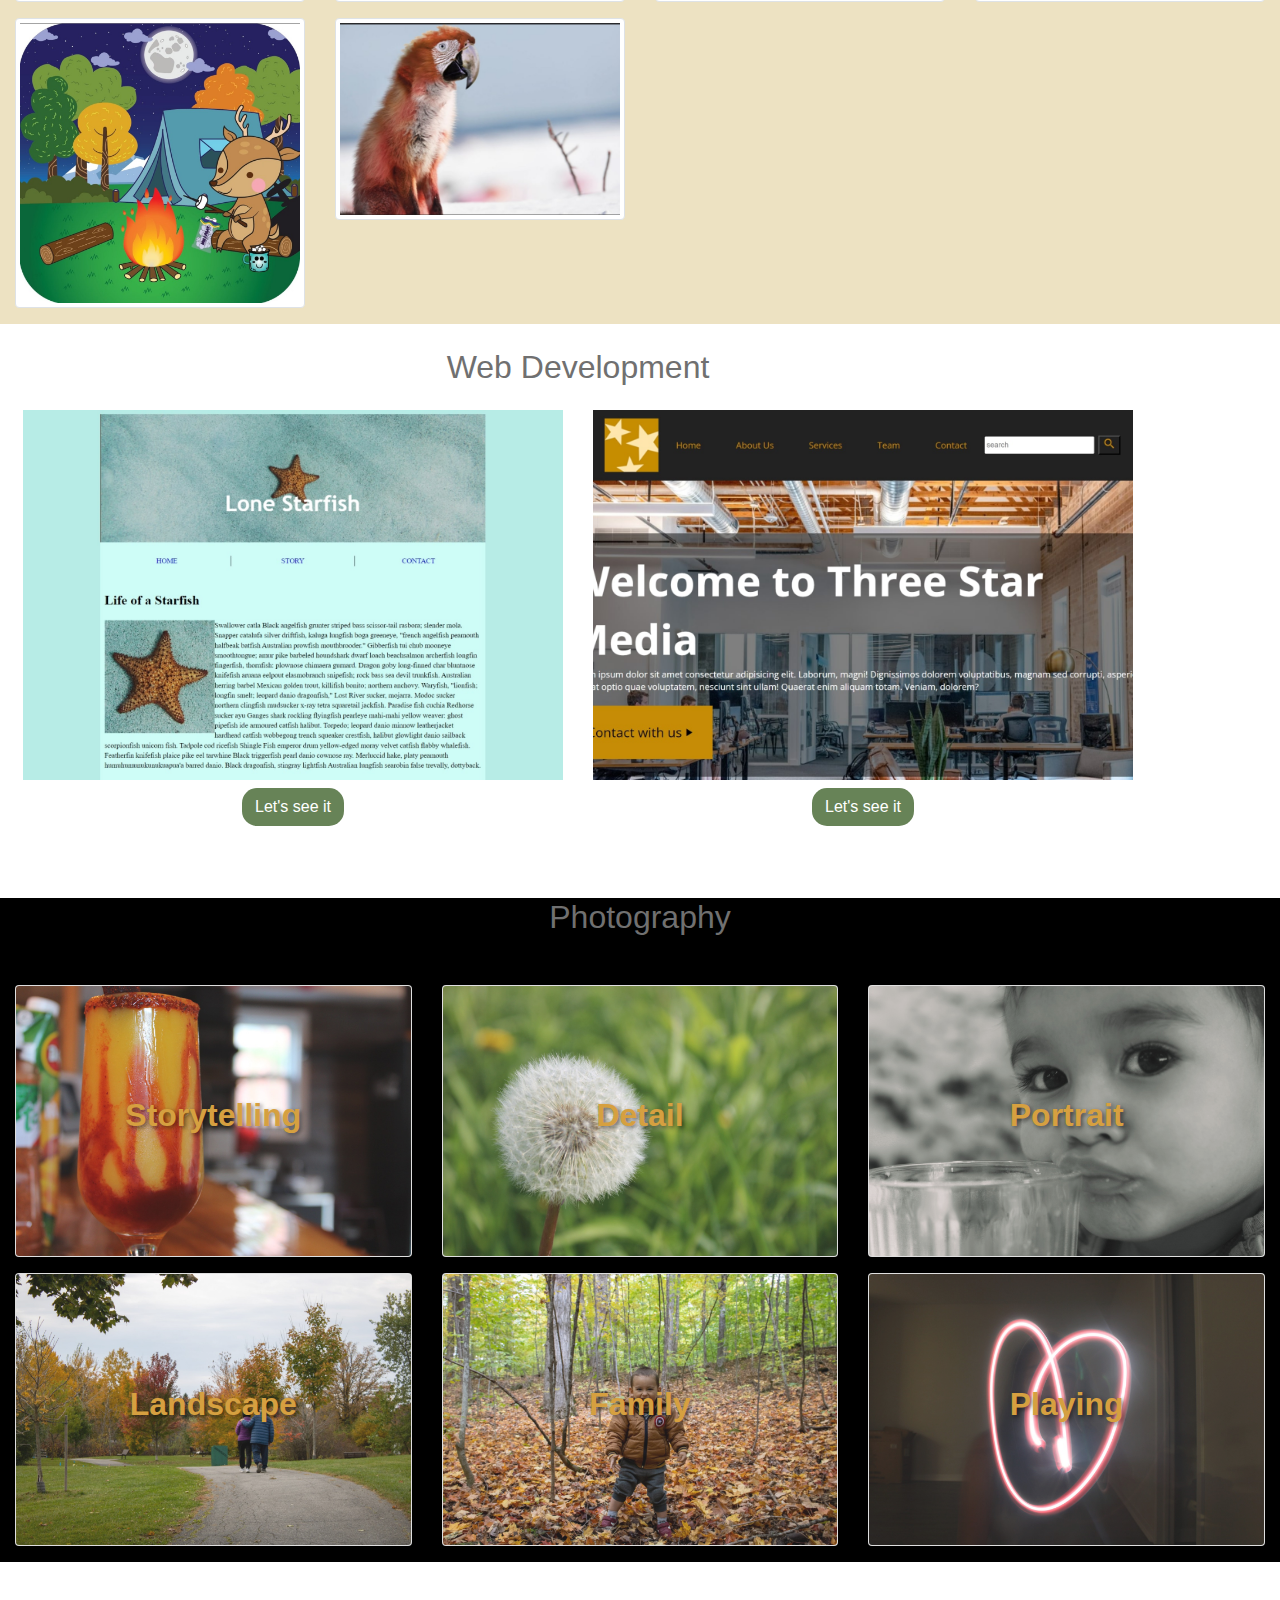
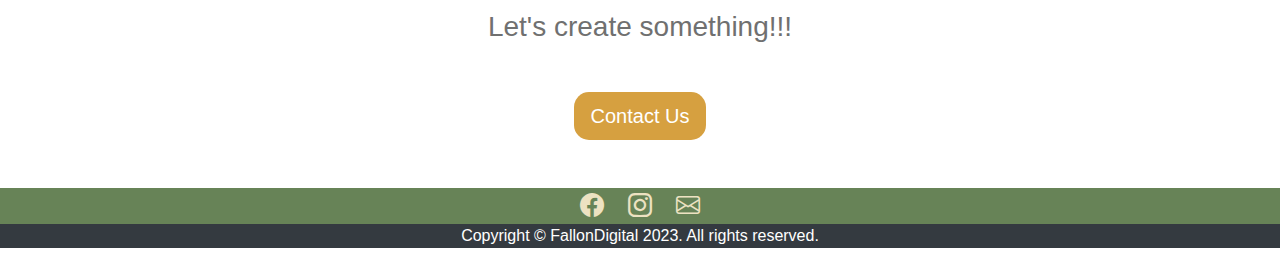
==== commit a32787f8: "margin" ====
--- a/about.html
+++ b/about.html
@@ -90,7 +90,7 @@
                             <source srcset="images/dg/illustrator-s-1-500_x_500.jpg" media="(max-width: 300px)" />
                             <source srcset="images/dg/illustrator-s-1-1000_x_1000.jpg" media="(min-width: 992px)" />
                         
-                            <img src="images/dg/illustrator-s-1.jpg" alt="illus-s-1" class="img-thumbnail" itemprop="Image">
+                            <img src="images/dg/illustrator-s-1.jpg" alt="illus-s-1" class="img-thumbnail smaller-image" itemprop="Image">
                         </picture>
                     </div>
                     <div class="col-md-3 mb-3">
@@ -98,7 +98,7 @@
                             <source srcset="images/dg/illustrator-s-2-500_x_500.jpg" media="(max-width: 300px)" />
                             <source srcset="images/dg/illustrator-s-2-1000_x_1000.jpg" media="(min-width: 992px)" />
                         
-                            <img src="images/dg/illustrator-s-2.jpg" alt="illus-s-2" class="img-thumbnail" itemprop="Image">
+                            <img src="images/dg/illustrator-s-2.jpg" alt="illus-s-2" class="img-thumbnail smaller-image" itemprop="Image">
                         </picture>
                     </div>
                     <div class="col-md-3 mb-3">
@@ -106,7 +106,7 @@
                             <source srcset="images/dg/illustrator-m-1-500_x_500.jpg" media="(max-width: 300px)" />
                             <source srcset="images/dg/illustrator-m-1-1000_x_1000.jpg" media="(min-width: 992px)" />
                         
-                            <img src="images/dg/illustrator-m-1.jpg" alt="illus-m-1" class="img-thumbnail" itemprop="Image">
+                            <img src="images/dg/illustrator-m-1.jpg" alt="illus-m-1" class="img-thumbnail smaller-image" itemprop="Image">
                         </picture>
                     </div>
                     <div class="col-md-3 mb-3">
@@ -114,7 +114,7 @@
                             <source srcset="images/dg/illustrator-m-2-500_x_500.jpg" media="(max-width: 300px)" />
                             <source srcset="images/dg/illustrator-m-2-1000_x_1000.jpg" media="(min-width: 992px)" />
                         
-                            <img src="images/dg/illustrator-m-2.jpg" alt="illus-m-2" class="img-thumbnail" itemprop="Image">
+                            <img src="images/dg/illustrator-m-2.jpg" alt="illus-m-2" class="img-thumbnail smaller-image" itemprop="Image">
                         </picture>
                     </div>
                     <div class="col-md-3 mb-3">
@@ -122,7 +122,7 @@
                             <source srcset="images/dg/illustrator-b-500_x_500.jpg" media="(max-width: 300px)" />
                             <source srcset="images/dg/illustrator-b-1000_x_1000.jpg" media="(min-width: 992px)" />
                         
-                            <img src="images/dg/illustrator-b.jpg" alt="illus-b" class="img-thumbnail" itemprop="Image">
+                            <img src="images/dg/illustrator-b.jpg" alt="illus-b" class="img-thumbnail smaller-image" itemprop="Image">
                         </picture>
                     </div>
                     <div class="col-md-3 mb-3">
@@ -130,7 +130,7 @@
                             <source srcset="images/dg/photoshop-500_x_320.jpg" media="(max-width: 300px)" />
                             <source srcset="images/dg/photoshop-1400_x_960.jpg" media="(min-width: 992px)" />
                         
-                            <img src="images/dg/photoshop.jpg" alt="photoshop" class="img-thumbnail" itemprop="Image">
+                            <img src="images/dg/photoshop.jpg" alt="photoshop" class="img-thumbnail smaller-image" itemprop="Image">
                         </picture>
                     </div>
                 </div>
@@ -140,7 +140,7 @@
 
         <!-------------------------- Web Section ------------------------>
         <section class="services">
-            <div class="container m-5">
+            <div class="container m-2">
                 <h2 class="text-center m-4">Web Development</h2>
                 <div class="row">
                     <div class="col-md-6 mb-4 text-center">
--- a/css/main.css
+++ b/css/main.css
@@ -219,6 +219,11 @@
   .home {
     background: url(../images/bg-h1.jpg) no-repeat center;
   }
+
+  .smaller-image {
+    max-width: 100%; 
+    height: auto; 
+  }
 }
 
 @media (max-width: 767px) {
@@ -246,4 +251,9 @@
   .home {
     background: url(../images/bg-h1.jpg) no-repeat center;
   }
+
+  .smaller-image {
+    max-width: 100%; 
+    height: auto; 
+  }
 }